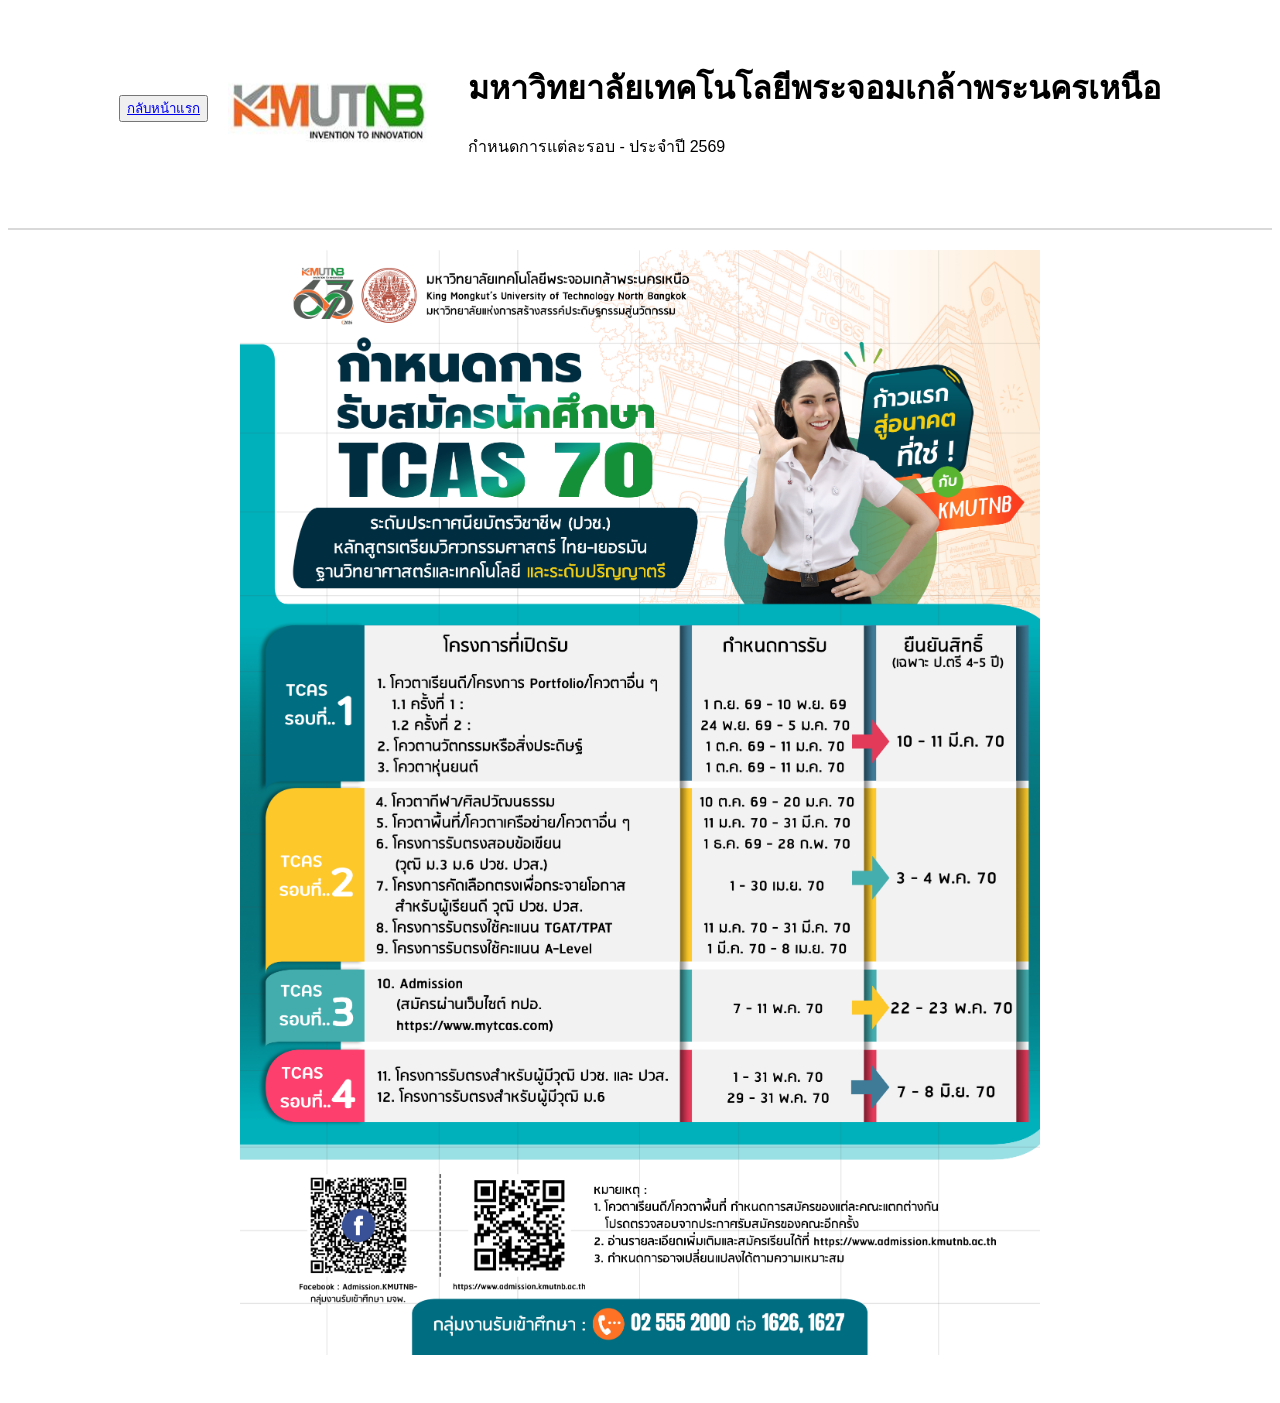
==== TermProject - 2/calendar.html @ 30b58637 "Add files via upload" ====
<!DOCTYPE html>
<html lang="en">
<head>
    <meta charset="UTF-8">
    <meta name="viewport" content="width=device-width, initial-scale=1.0">
    <link rel="stylesheet" href="css/sty.css">
    <title>หน้ารับสมัครนักศึกษา</title>
</head>
<body>
    <div class="grid-container">

      <div class="header" style="background-color: white; margin: 0 auto;">
        <button>
         <a href="index.html" class="home-button">กลับหน้าแรก</a>
       </button>
          <img src="img/logo.jpg" alt="Logo" width="200" height="150">
        
        <div class="header-text" >
          <h1>มหาวิทยาลัยเทคโนโลยีพระจอมเกล้าพระนครเหนือ</h1>
          <p>กำหนดการแต่ละรอบ - ประจำปี 2569</p>
        </div>
    
      </div>

      <hr style="grid-column: 1 / -1; width: 100%; border: 0; border-top: 2px solid #d9d9d9; margin: 0;">

      <img src="img/Timeline2570.jpg" alt="ปฏิทินการรับสมัคร" style="grid-column: 1 / -1; display: block; width: min(800px, 100%); height: auto; margin: 0 auto;">
---- TermProject - 2/css/sty.css ----
* {
    box-sizing: border-box;
}

body {
    font-family: Arial, Helvetica, sans-serif;
}


.header {
    grid-area: header;
    height: 200px;
    padding: 20px;

    display: flex;
    align-items: center;
    gap: 20px;
}

.header-text {
  display: inline-block;
  vertical-align: top;
  padding-left: 20px;
}

.login-btn {
    display: flex;
    margin-left: auto;
    gap: 10px;
}

.login-btn button {
    padding: 10px 20px;
    font-size: 16px;
    cursor: pointer;
    border: 1px solid black;
    border-radius: 10px;
}



.grid-container {
    display: grid;
    gap: 20px;
    grid-template-areas: 
    'header  header header header'
    'top     top  top  top'
    'menu1   middle1 middle2 menu2'
    'left    left right right'
    'footer  footer footer footer'; ;
}

.top,
.left,
.right,
.menu1,
.middle1,
.middle2,
.menu2 {
    padding: 20px;
    height: 100px;
}

.menu1 button ,
.middle1 button,
.middle2 button,
.menu2 button {
    display: flex;
    justify-content: center;
    align-items: center;
    text-align: left;
    height: 140%;
    width: 100%;
    text-decoration: none;
    border-radius: 10px;
}

.top {
    grid-area: top;
    height: 400px;   
    width: 1500px;
}

.top h1 {
    font-size: 48px;
    margin: 10px 0;
}

.menu1 {
    grid-area: menu1;
}

.middle1 {
    grid-area: middle1;
}

.middle2 {
    grid-area: middle2;
}

.menu2 {
    grid-area: menu2;
}

.left {
    grid-area: left;
    height: 400px;
    border-radius: 8px;
}

.left h1 {
    margin: 0;
    font-size: 24px;
   
    /* สไตล์กรอบและพื้นหลัง */
    border: 2px solid black;
    background-color: white;
    padding: 10px ;
    
}

.right {
    grid-area: right;
    height: 400px;
    border-radius: 8px;
}

.right-btn {
    display: flex;
    justify-content: center;
    align-items: center;
    text-align: left;
    height: 100px;
    text-decoration: none;
    border-radius: 10px;
    gap: 20px;
}

.course {
    display: grid;
    grid-template-columns: repeat(3,1fr);
    gap: 20px;
    padding: 20px;
}

.image-boxes {
    grid-column: 1 / -1;
}

.course-box img {
    width: 100px;
    height: 70px;
    object-fit: contain;
    margin-bottom: 8px;
}

.course-box {
    display: flex;
    flex-direction: column;    /* ให้ไอคอนอยู่บน ข้อความอยู่ล่าง */
    align-items: center;        /* จัดให้อยู่กึ่งกลางแนวนอน */
    justify-content: center;   /* จัดให้อยู่กึ่งกลางแนวตั้ง */
    
    height: 117px;             /* กำหนดความสูงกล่องหน้าแรก */
    background-color: #ffffff;
    border: 1px solid #ddd;
  
    padding: 15px;
    cursor: pointer;
    box-shadow: 0 4px 6px rgba(0, 0, 0, 0.1);
}

.image-boxes .course-box {
    min-height: 190px;         /* รองรับชื่อและคำอธิบายหลักสูตร */
    height: auto;
}

.footer {
    grid-area: footer;
    display: flex;
    align-items: center;           /* จัดองค์ประกอบให้อยู่กึ่งกลางแนวตั้ง */
    gap: 20px;                     /* ระยะห่างระหว่างโลโก้กับตัวหนังสือ */
    padding: 25px 40px;            /* พื้นที่ว่างรอบด้าน */
    background-color: #ffffff;
    border-top: 3px solid #e65100; /* เพิ่มเส้นสีส้ม/เทา ด้านบน footer ให้ดูมีขอบเขต */
    box-shadow: 0 -2px 10px rgba(0, 0, 0, 0.05); /* เงานุ่มๆ ด้านบน */
}

/* 2. คุมขนาดรูปโลโก้ไม่ให้สูงล้นหรือยืดเบี้ยว */
.footer-logo {
    height: 70px;                  /* ปรับความสูงโลโก้ตามต้องการ */
    width: auto;
    object-fit: contain;
}

/* 3. ตกแต่งข้อความชื่อมหาวิทยาลัย */
.footer-text p {
    margin: 0;
    line-height: 1.4;
}

.brand-title {
    font-size: 18px;
    font-weight: bold;
    color: #e65100;                /* สีส้มไฮไลท์ */
}

.brand-sub {
    font-size: 14px;
    color: #555;
}


/* 4. จัดกลุ่มฝั่งขวา (ดันไปชิดขวาสุด) */
.footer-right {
    display: flex;
    margin-left: auto;             /* ดันกลุ่มนี้ไปขวาสุด */
    gap: 40px;                     /* ระยะห่างระหว่างคอลัมน์ที่อยู่กับเบอร์โทร */
}

/* 5. แต่งหัวข้อและรายละเอียดข้อมูลติดต่อ */
.info-group p {
    margin: 0;
    line-height: 1.5;
}

.info-title {
    font-weight: bold;
    font-size: 15px;
    color: #222;
    margin-bottom: 4px !important; /* เว้นระยะห่างลงมาจากหัวข้อเล็กน้อย */
}

.info-detail {
    font-size: 13px;
    color: #666;
}
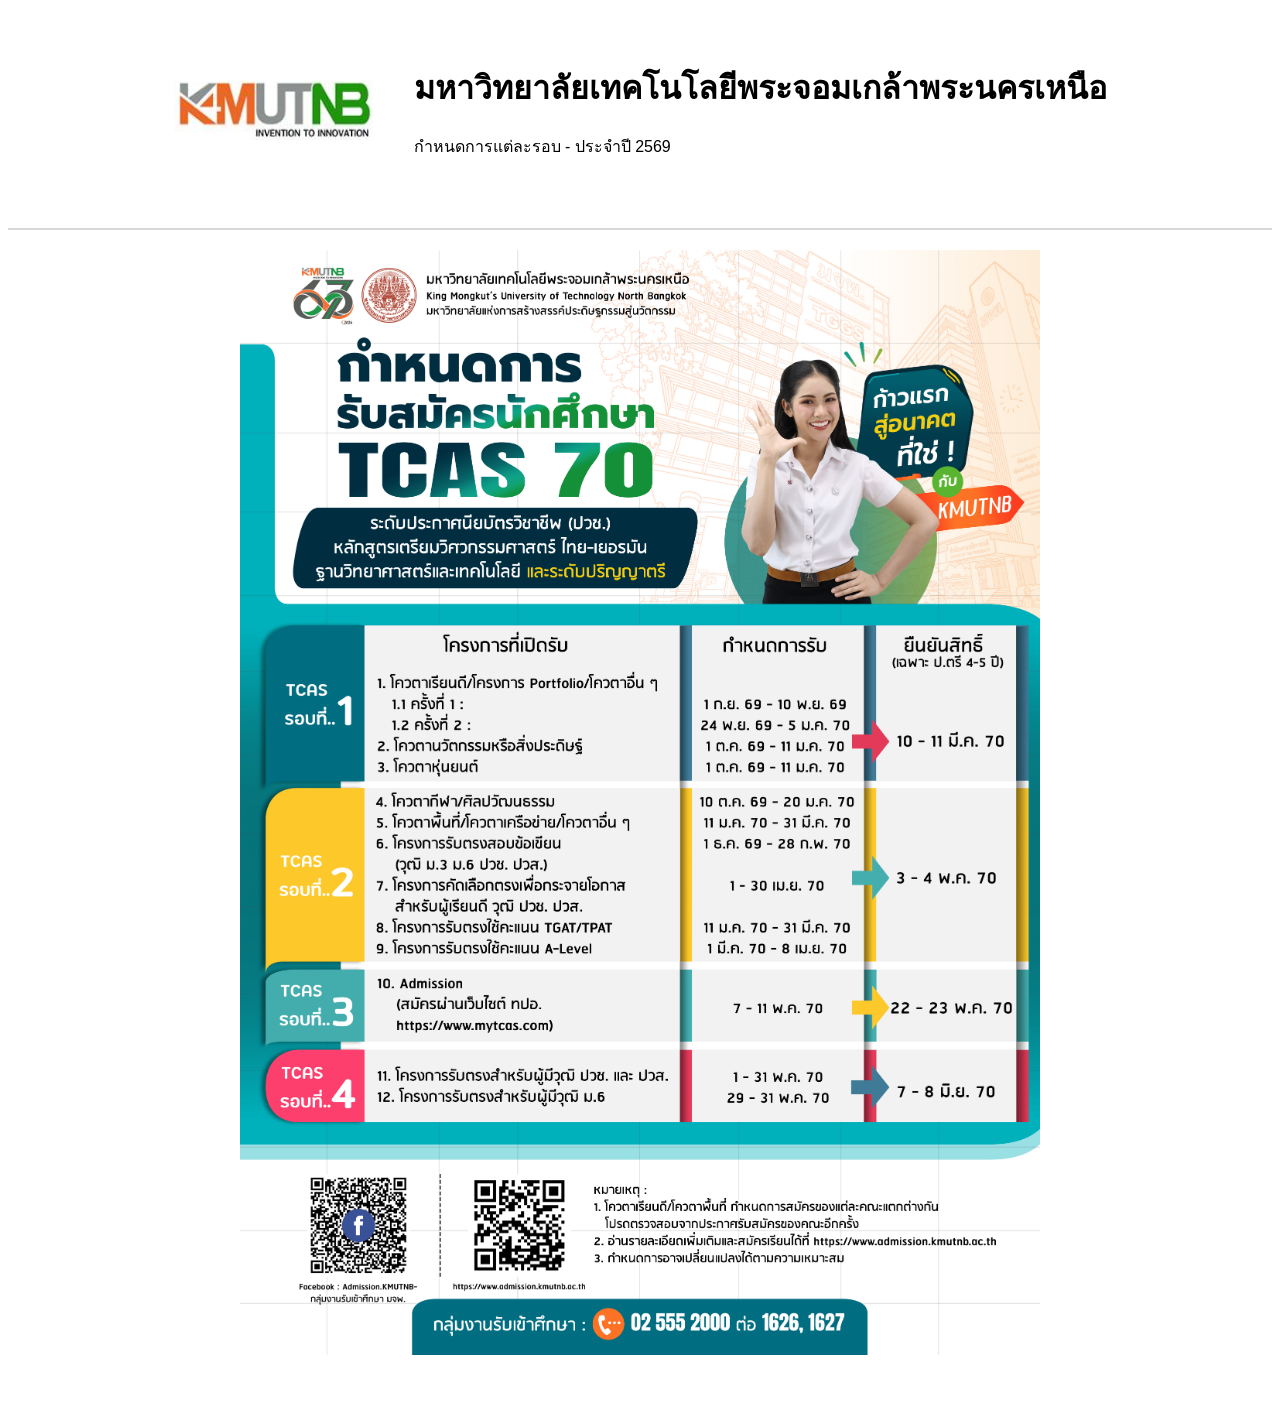
==== commit ad3766a6: "Add files via upload" ====
--- a/TermProject - 2/calendar.html
+++ b/TermProject - 2/calendar.html
@@ -10,11 +10,9 @@
     <div class="grid-container">
 
       <div class="header" style="background-color: white; margin: 0 auto;">
-        <button>
-         <a href="index.html" class="home-button">กลับหน้าแรก</a>
-       </button>
+       <a href="index.html">
           <img src="img/logo.jpg" alt="Logo" width="200" height="150">
-        
+        </a>
         <div class="header-text" >
           <h1>มหาวิทยาลัยเทคโนโลยีพระจอมเกล้าพระนครเหนือ</h1>
           <p>กำหนดการแต่ละรอบ - ประจำปี 2569</p>
